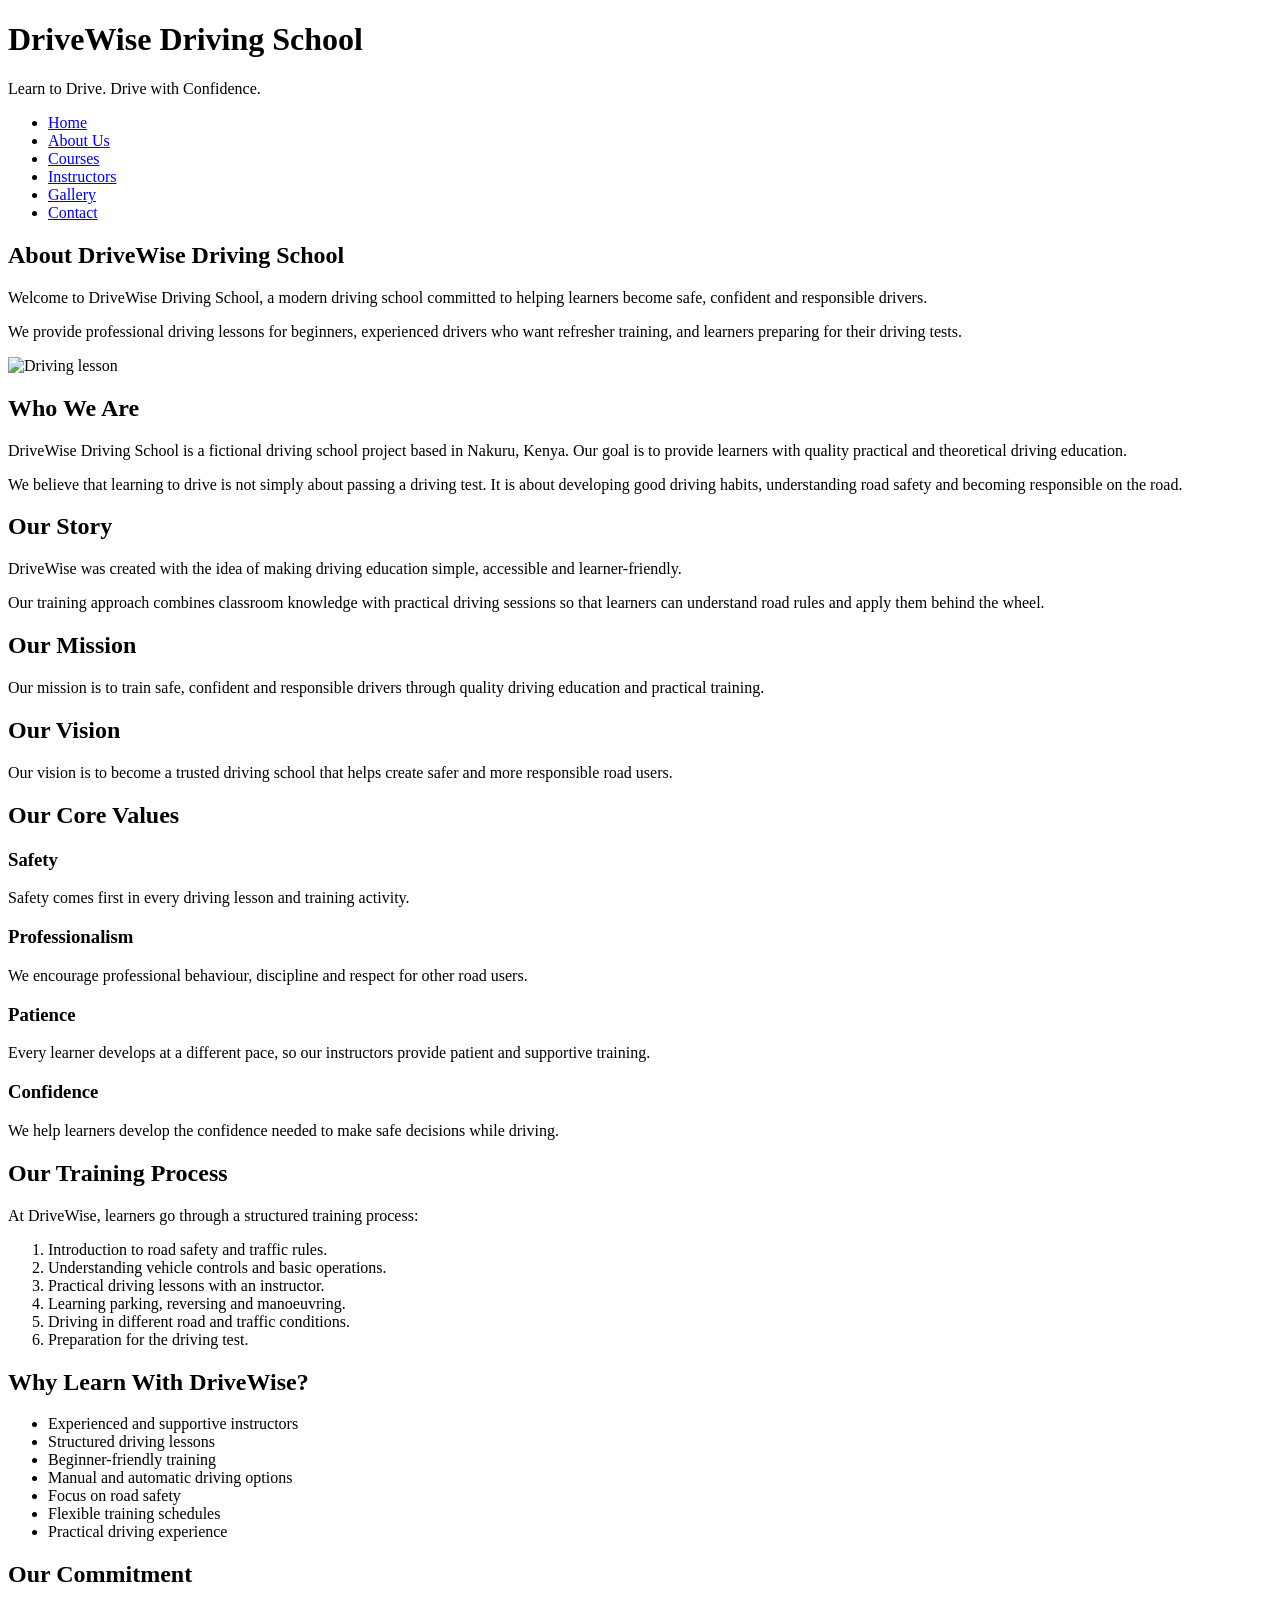
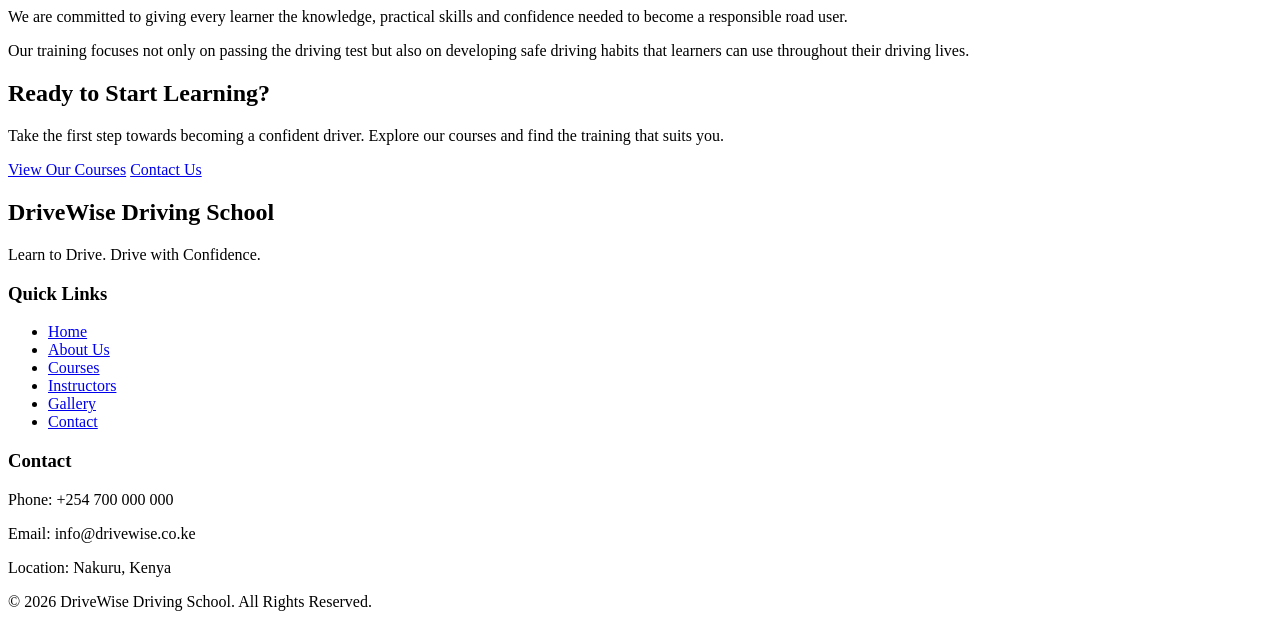
==== about.html @ 49c807a6 "Add files via upload" ====
<!DOCTYPE html>
<html lang="en">

<head>
    <meta charset="UTF-8">
    <meta name="viewport" content="width=device-width, initial-scale=1.0">

    <title>About Us - DriveWise Driving School</title>

    <link rel="stylesheet" href="CSS/style.css">
</head>

<body>

    <!-- HEADER -->
    <header>

        <div>
            <h1>DriveWise Driving School</h1>
            <p>Learn to Drive. Drive with Confidence.</p>
        </div>

        <!-- NAVIGATION -->
        <nav>
            <ul>
                <li><a href="index.html">Home</a></li>
                <li><a href="about.html">About Us</a></li>
                <li><a href="courses.html">Courses</a></li>
                <li><a href="instructors.html">Instructors</a></li>
                <li><a href="gallery.html">Gallery</a></li>
                <li><a href="contact.html">Contact</a></li>
            </ul>
        </nav>

    </header>


    <!-- MAIN CONTENT -->
    <main>

        <!-- ABOUT INTRO -->
        <section id="about-intro">

            <h2>About DriveWise Driving School</h2>

            <p>
                Welcome to DriveWise Driving School, a modern driving school
                committed to helping learners become safe, confident and
                responsible drivers.
            </p>

            <p>
                We provide professional driving lessons for beginners,
                experienced drivers who want refresher training, and learners
                preparing for their driving tests.
            </p>

            <img
                src="https://a1hgv.co.uk/uploads/2025/10/what-makes-a-good-first-driving-lesson-essential-tips-for-new-learners.webp"
                alt="Driving lesson">
            
        </section>


        <!-- WHO WE ARE -->
        <section id="who-we-are">

            <h2>Who We Are</h2>

            <p>
                DriveWise Driving School is a fictional driving school project
                based in Nakuru, Kenya. Our goal is to provide learners with
                quality practical and theoretical driving education.
            </p>

            <p>
                We believe that learning to drive is not simply about passing
                a driving test. It is about developing good driving habits,
                understanding road safety and becoming responsible on the road.
            </p>

        </section>


        <!-- OUR STORY -->
        <section id="our-story">

            <h2>Our Story</h2>

            <p>
                DriveWise was created with the idea of making driving education
                simple, accessible and learner-friendly.
            </p>

            <p>
                Our training approach combines classroom knowledge with
                practical driving sessions so that learners can understand
                road rules and apply them behind the wheel.
            </p>

        </section>


        <!-- MISSION -->
        <section id="mission">

            <h2>Our Mission</h2>

            <p>
                Our mission is to train safe, confident and responsible
                drivers through quality driving education and practical
                training.
            </p>

        </section>


        <!-- VISION -->
        <section id="vision">

            <h2>Our Vision</h2>

            <p>
                Our vision is to become a trusted driving school that helps
                create safer and more responsible road users.
            </p>

        </section>


        <!-- CORE VALUES -->
        <section id="values">

            <h2>Our Core Values</h2>

            <article>

                <h3>Safety</h3>

                <p>
                    Safety comes first in every driving lesson and training
                    activity.
                </p>

            </article>


            <article>

                <h3>Professionalism</h3>

                <p>
                    We encourage professional behaviour, discipline and
                    respect for other road users.
                </p>

            </article>


            <article>

                <h3>Patience</h3>

                <p>
                    Every learner develops at a different pace, so our
                    instructors provide patient and supportive training.
                </p>

            </article>


            <article>

                <h3>Confidence</h3>

                <p>
                    We help learners develop the confidence needed to make
                    safe decisions while driving.
                </p>

            </article>

        </section>


        <!-- TRAINING PROCESS -->
        <section id="training">

            <h2>Our Training Process</h2>

            <p>
                At DriveWise, learners go through a structured training
                process:
            </p>

            <ol>

                <li>
                    Introduction to road safety and traffic rules.
                </li>

                <li>
                    Understanding vehicle controls and basic operations.
                </li>

                <li>
                    Practical driving lessons with an instructor.
                </li>

                <li>
                    Learning parking, reversing and manoeuvring.
                </li>

                <li>
                    Driving in different road and traffic conditions.
                </li>

                <li>
                    Preparation for the driving test.
                </li>

            </ol>

        </section>


        <!-- WHY CHOOSE US -->
        <section id="why-us">

            <h2>Why Learn With DriveWise?</h2>

            <ul>

                <li>Experienced and supportive instructors</li>

                <li>Structured driving lessons</li>

                <li>Beginner-friendly training</li>

                <li>Manual and automatic driving options</li>

                <li>Focus on road safety</li>

                <li>Flexible training schedules</li>

                <li>Practical driving experience</li>

            </ul>

        </section>


        <!-- COMMITMENT -->
        <section id="commitment">

            <h2>Our Commitment</h2>

            <p>
                We are committed to giving every learner the knowledge,
                practical skills and confidence needed to become a responsible
                road user.
            </p>

            <p>
                Our training focuses not only on passing the driving test but
                also on developing safe driving habits that learners can use
                throughout their driving lives.
            </p>

        </section>


        <!-- CALL TO ACTION -->
        <section id="course-cta">

            <h2>Ready to Start Learning?</h2>

            <p>
                Take the first step towards becoming a confident driver.
                Explore our courses and find the training that suits you.
            </p>

            <a href="courses.html">View Our Courses</a>

            <a href="contact.html">Contact Us</a>

        </section>

    </main>


    <!-- FOOTER -->
    <footer>

        <h2>DriveWise Driving School</h2>

        <p>Learn to Drive. Drive with Confidence.</p>

        <h3>Quick Links</h3>

        <ul>

            <li><a href="index.html">Home</a></li>

            <li><a href="about.html">About Us</a></li>

            <li><a href="courses.html">Courses</a></li>

            <li><a href="instructors.html">Instructors</a></li>

            <li><a href="gallery.html">Gallery</a></li>

            <li><a href="contact.html">Contact</a></li>

        </ul>

        <h3>Contact</h3>

        <p>Phone: +254 700 000 000</p>

        <p>Email: info@drivewise.co.ke</p>

        <p>Location: Nakuru, Kenya</p>

        <p>&copy; 2026 DriveWise Driving School. All Rights Reserved.</p>

    </footer>
<script src="CSS/js/script.js"></script>
</body>

</html>
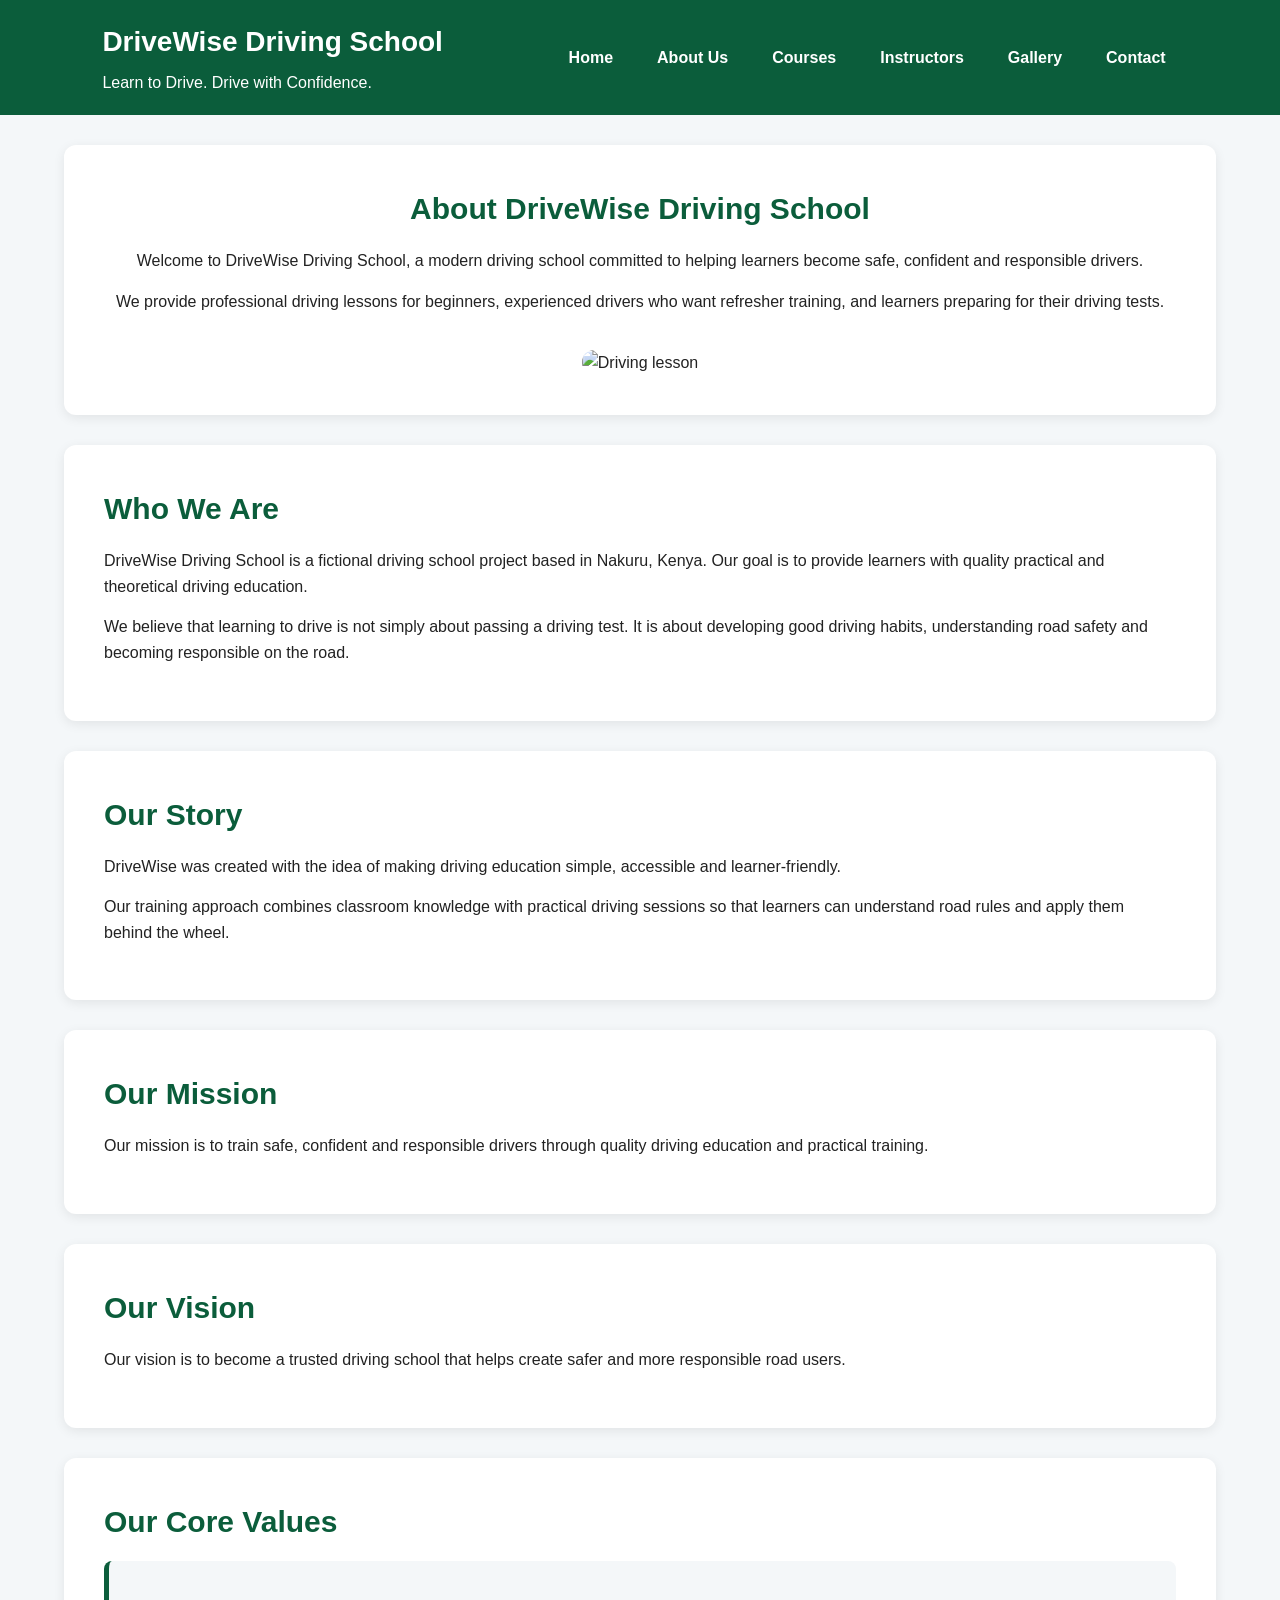
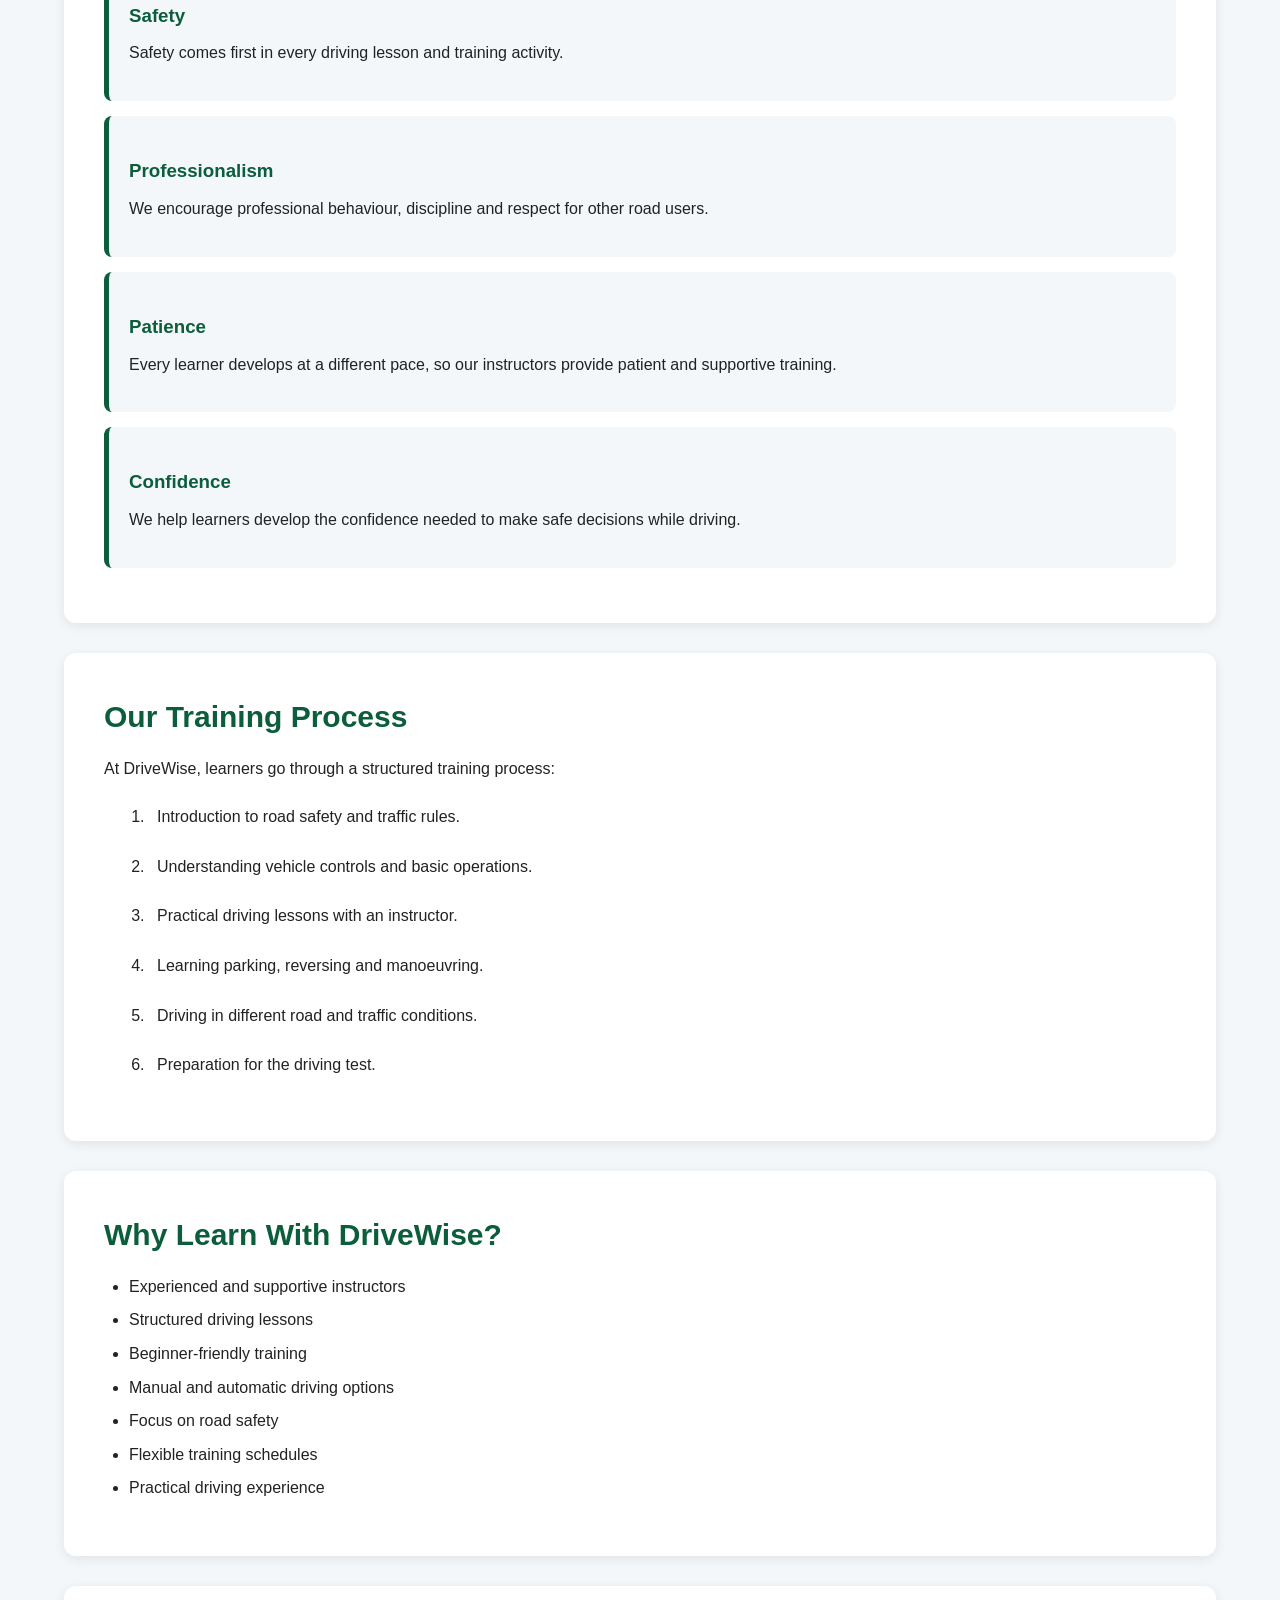
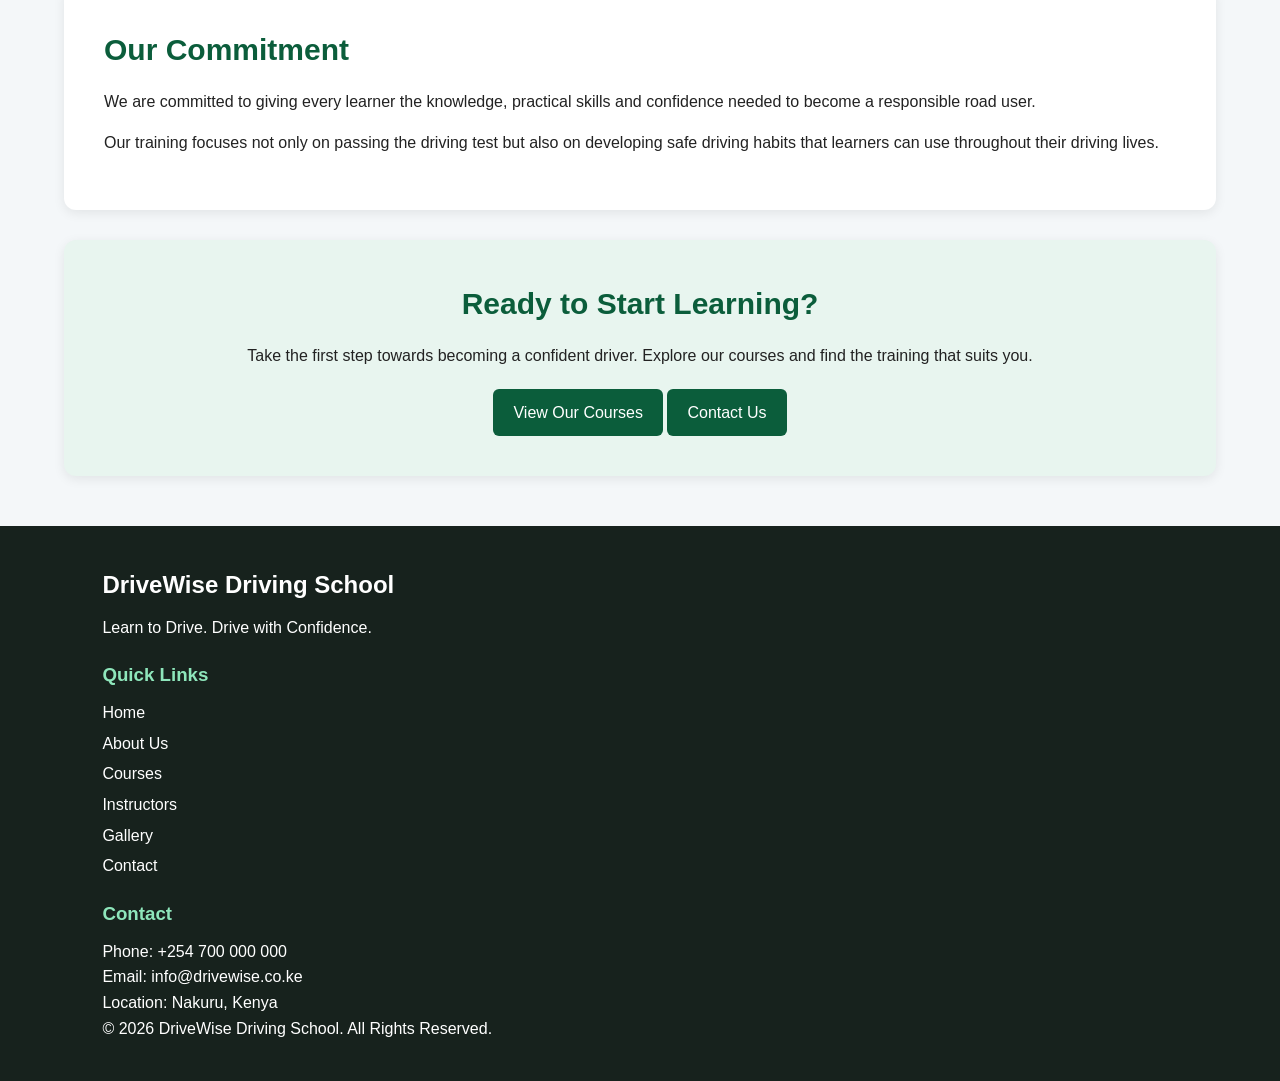
==== commit 140673c2: "Update stylesheet and script paths in about.html" ====
--- a/about.html
+++ b/about.html
@@ -7,7 +7,7 @@
 
     <title>About Us - DriveWise Driving School</title>
 
-    <link rel="stylesheet" href="CSS/style.css">
+    <link rel="stylesheet" href="style.css">
 </head>
 
 <body>
@@ -325,7 +325,7 @@
         <p>&copy; 2026 DriveWise Driving School. All Rights Reserved.</p>
 
     </footer>
-<script src="CSS/js/script.js"></script>
+<script src="script.js"></script>
 </body>
 
-</html>+</html>
--- a/style.css
+++ b/style.css
@@ -0,0 +1,561 @@
+/* =====================================================
+   DRIVEWISE DRIVING SCHOOL
+   MAIN STYLESHEET
+   ===================================================== */
+
+
+/* =====================================================
+   1. GENERAL PAGE SETTINGS
+   ===================================================== */
+
+* {
+    box-sizing: border-box;
+    margin: 0;
+    padding: 0;
+}
+
+html {
+    scroll-behavior: smooth;
+}
+
+body {
+    font-family: Arial, Helvetica, sans-serif;
+    line-height: 1.6;
+    background-color: #f4f7f9;
+    color: #222;
+}
+
+
+/* =====================================================
+   2. HEADER
+   ===================================================== */
+
+header {
+    background-color: #0b5d3b;
+    color: white;
+    padding: 20px 8%;
+    display: flex;
+    justify-content: space-between;
+    align-items: center;
+    flex-wrap: wrap;
+}
+
+header h1 {
+    font-size: 28px;
+    margin-bottom: 5px;
+}
+
+
+/* =====================================================
+   3. NAVIGATION
+   ===================================================== */
+
+nav ul {
+    list-style: none;
+    display: flex;
+    gap: 20px;
+    flex-wrap: wrap;
+}
+
+nav ul li a {
+    color: white;
+    text-decoration: none;
+    font-weight: bold;
+    padding: 8px 12px;
+    border-radius: 5px;
+    transition: 0.3s;
+}
+
+nav ul li a:hover {
+    background-color: white;
+    color: #0b5d3b;
+}
+
+
+/* =====================================================
+   4. MAIN CONTENT
+   ===================================================== */
+
+main {
+    width: 90%;
+    max-width: 1200px;
+    margin: auto;
+}
+
+
+/* =====================================================
+   5. SECTIONS
+   ===================================================== */
+
+section {
+    background-color: white;
+    margin: 30px 0;
+    padding: 40px;
+    border-radius: 12px;
+    box-shadow: 0 3px 12px rgba(0, 0, 0, 0.08);
+}
+
+section h2 {
+    color: #0b5d3b;
+    font-size: 30px;
+    margin-bottom: 15px;
+}
+
+section h3 {
+    color: #333;
+    margin-top: 20px;
+    margin-bottom: 10px;
+}
+
+section p {
+    margin-bottom: 15px;
+}
+
+
+/* =====================================================
+   6. HERO SECTION
+   ===================================================== */
+
+#home {
+    background: linear-gradient(
+        rgba(11, 93, 59, 0.9),
+        rgba(11, 93, 59, 0.9)
+    );
+    color: white;
+    text-align: center;
+    padding: 70px 40px;
+}
+
+#home h2 {
+    color: white;
+    font-size: 42px;
+    margin-bottom: 20px;
+}
+
+#home p {
+    max-width: 800px;
+    margin: 0 auto 20px;
+}
+
+#home img {
+    width: 100%;
+    max-width: 700px;
+    height: 350px;
+    object-fit: cover;
+    border-radius: 12px;
+    margin: 25px auto;
+    display: block;
+}
+
+
+/* =====================================================
+   7. LINKS / BUTTONS
+   ===================================================== */
+
+main a {
+    display: inline-block;
+    background-color: #0b5d3b;
+    color: white;
+    text-decoration: none;
+    padding: 11px 20px;
+    border-radius: 6px;
+    margin-top: 5px;
+    transition: 0.3s;
+}
+
+main a:hover {
+    background-color: #08462d;
+    transform: translateY(-2px);
+}
+
+
+/* =====================================================
+   8. COURSE SECTIONS
+   ===================================================== */
+
+#beginner-course,
+#manual-course,
+#automatic-course,
+#refresher-course,
+#defensive-driving {
+    border-left: 6px solid #0b5d3b;
+}
+
+section ul,
+section ol {
+    margin-left: 25px;
+    margin-bottom: 15px;
+}
+
+section li {
+    margin-bottom: 8px;
+}
+
+
+/* =====================================================
+   9. PRICING TABLE
+   ===================================================== */
+
+#pricing {
+    overflow-x: auto;
+}
+
+table {
+    width: 100%;
+    border-collapse: collapse;
+    margin-top: 20px;
+}
+
+th,
+td {
+    padding: 15px;
+    text-align: left;
+    border: 1px solid #ddd;
+}
+
+th {
+    background-color: #0b5d3b;
+    color: white;
+}
+
+tr:nth-child(even) {
+    background-color: #f2f2f2;
+}
+
+tr:hover {
+    background-color: #e8f5ef;
+}
+
+
+/* =====================================================
+   10. INSTRUCTOR PAGE
+   ===================================================== */
+
+#james,
+#sarah,
+#brian {
+    border-top: 5px solid #0b5d3b;
+}
+
+#james h2,
+#sarah h2,
+#brian h2 {
+    margin-bottom: 5px;
+}
+
+
+/* =====================================================
+   11. GALLERY
+   ===================================================== */
+
+figure {
+    margin: 20px 0;
+    text-align: center;
+}
+
+figure img {
+    width: 100%;
+    max-width: 600px;
+    height: 350px;
+    object-fit: cover;
+    border-radius: 12px;
+    box-shadow: 0 4px 12px rgba(0, 0, 0, 0.15);
+}
+
+figcaption {
+    margin-top: 10px;
+    font-style: italic;
+    color: #666;
+}
+
+
+/* =====================================================
+   12. CONTACT INFORMATION
+   ===================================================== */
+
+#contact-information {
+    border-left: 6px solid #0b5d3b;
+}
+
+
+/* =====================================================
+   13. CONTACT FORM
+   ===================================================== */
+
+form {
+    max-width: 700px;
+    margin-top: 25px;
+}
+
+label {
+    display: inline-block;
+    margin-bottom: 6px;
+    font-weight: bold;
+}
+
+input,
+select,
+textarea {
+    width: 100%;
+    padding: 13px;
+    margin-bottom: 10px;
+    border: 1px solid #ccc;
+    border-radius: 6px;
+    font-size: 16px;
+    font-family: inherit;
+}
+
+input:focus,
+select:focus,
+textarea:focus {
+    outline: none;
+    border-color: #0b5d3b;
+    box-shadow: 0 0 5px rgba(11, 93, 59, 0.3);
+}
+
+textarea {
+    resize: vertical;
+}
+
+button {
+    background-color: #0b5d3b;
+    color: white;
+    border: none;
+    padding: 13px 25px;
+    border-radius: 6px;
+    font-size: 16px;
+    font-weight: bold;
+    cursor: pointer;
+    transition: 0.3s;
+}
+
+button:hover {
+    background-color: #08462d;
+    transform: translateY(-2px);
+}
+
+
+/* =====================================================
+   14. CALL TO ACTION SECTIONS
+   ===================================================== */
+
+#booking,
+#course-cta,
+#instructor-cta,
+#gallery-cta,
+#quick-contact {
+    text-align: center;
+    background-color: #e8f5ef;
+}
+
+#booking h2,
+#course-cta h2,
+#instructor-cta h2,
+#gallery-cta h2,
+#quick-contact h2 {
+    color: #0b5d3b;
+}
+
+
+/* =====================================================
+   15. ABOUT PAGE
+   ===================================================== */
+
+#about-intro {
+    text-align: center;
+}
+
+#about-intro img {
+    width: 100%;
+    max-width: 700px;
+    height: 350px;
+    object-fit: cover;
+    border-radius: 12px;
+    margin-top: 20px;
+}
+
+
+/* =====================================================
+   16. CORE VALUES
+   ===================================================== */
+
+#values article {
+    background-color: #f4f7f9;
+    padding: 20px;
+    margin: 15px 0;
+    border-radius: 8px;
+    border-left: 5px solid #0b5d3b;
+}
+
+#values article h3 {
+    color: #0b5d3b;
+}
+
+
+/* =====================================================
+   17. TRAINING STEPS
+   ===================================================== */
+
+#training ol {
+    padding-left: 20px;
+}
+
+#training li {
+    padding: 8px;
+}
+
+
+/* =====================================================
+   18. FOOTER
+   ===================================================== */
+
+footer {
+    background-color: #17221d;
+    color: white;
+    padding: 40px 8%;
+    margin-top: 50px;
+}
+
+footer h2 {
+    color: white;
+    margin-bottom: 10px;
+}
+
+footer h3 {
+    color: #8ee6bb;
+    margin-top: 20px;
+    margin-bottom: 10px;
+}
+
+footer ul {
+    list-style: none;
+}
+
+footer li {
+    margin-bottom: 5px;
+}
+
+footer a {
+    color: white;
+    text-decoration: none;
+}
+
+footer a:hover {
+    color: #8ee6bb;
+}
+
+
+/* =====================================================
+   19. RESPONSIVE DESIGN
+   ===================================================== */
+
+@media (max-width: 768px) {
+
+    header {
+        flex-direction: column;
+        text-align: center;
+        padding: 20px;
+    }
+
+    header h1 {
+        font-size: 24px;
+        margin-bottom: 15px;
+    }
+
+    nav ul {
+        justify-content: center;
+        gap: 8px;
+    }
+
+    nav ul li a {
+        padding: 7px 9px;
+        font-size: 14px;
+    }
+
+    main {
+        width: 94%;
+    }
+
+    section {
+        padding: 25px 20px;
+        margin: 20px 0;
+    }
+
+    section h2 {
+        font-size: 25px;
+    }
+
+    #home {
+        padding: 50px 20px;
+    }
+
+    #home h2 {
+        font-size: 32px;
+    }
+
+    #home img,
+    figure img,
+    #about-intro img {
+        height: 250px;
+    }
+
+    table {
+        font-size: 14px;
+    }
+
+    th,
+    td {
+        padding: 10px;
+    }
+
+    footer {
+        text-align: center;
+        padding: 35px 20px;
+    }
+}
+
+
+/* =====================================================
+   20. SMALL PHONE SETTINGS
+   ===================================================== */
+
+@media (max-width: 480px) {
+
+    header h1 {
+        font-size: 21px;
+    }
+
+    nav ul {
+        flex-direction: column;
+        width: 100%;
+        gap: 5px;
+    }
+
+    nav ul li {
+        width: 100%;
+    }
+
+    nav ul li a {
+        display: block;
+        width: 100%;
+    }
+
+    #home h2 {
+        font-size: 27px;
+    }
+
+    section {
+        padding: 20px 15px;
+    }
+
+    section h2 {
+        font-size: 23px;
+    }
+
+    input,
+    select,
+    textarea {
+        font-size: 15px;
+    }
+
+}
